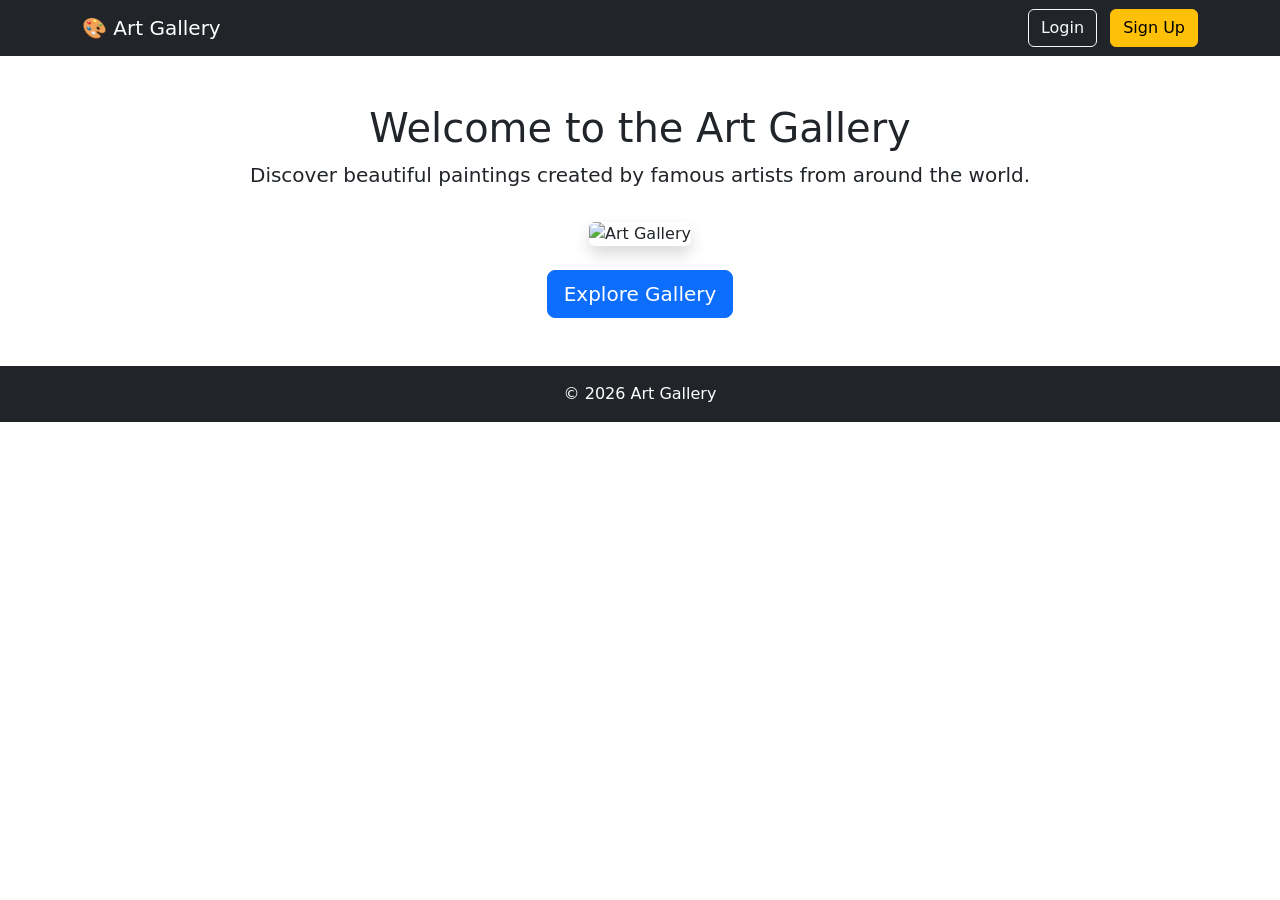
==== index.html @ a52906de "ArtGallery Web Assignment" ====
<!DOCTYPE html>
<html lang="en">
<head>
    <meta charset="UTF-8">
    <meta name="viewport" content="width=device-width, initial-scale=1.0">
    <title>Art Gallery</title>

    <link href="https://cdn.jsdelivr.net/npm/bootstrap@5.3.3/dist/css/bootstrap.min.css" rel="stylesheet">

    <link rel="stylesheet" href="css/style.css">
</head>
<body>

<nav class="navbar navbar-expand-lg navbar-dark bg-dark">
    <div class="container">
        <a class="navbar-brand" href="#">🎨 Art Gallery</a>

        <div>
            <a href="login.html" class="btn btn-outline-light me-2">Login</a>
            <a href="signup.html" class="btn btn-warning">Sign Up</a>
        </div>
    </div>
</nav>

<div class="container text-center mt-5">
    <h1>Welcome to the Art Gallery</h1>
    <p class="lead">
        Discover beautiful paintings created by famous artists from around the world.
    </p>

    <img src="https://images.unsplash.com/photo-1547891654-e66ed7ebb968?w=900"
         class="img-fluid rounded shadow mt-3"
         alt="Art Gallery">

    <br><br>

    <a href="gallery.html" class="btn btn-primary btn-lg">
        Explore Gallery
    </a>
</div>

<footer class="bg-dark text-white text-center p-3 mt-5">
    © 2026 Art Gallery
</footer>

</body>
</html>
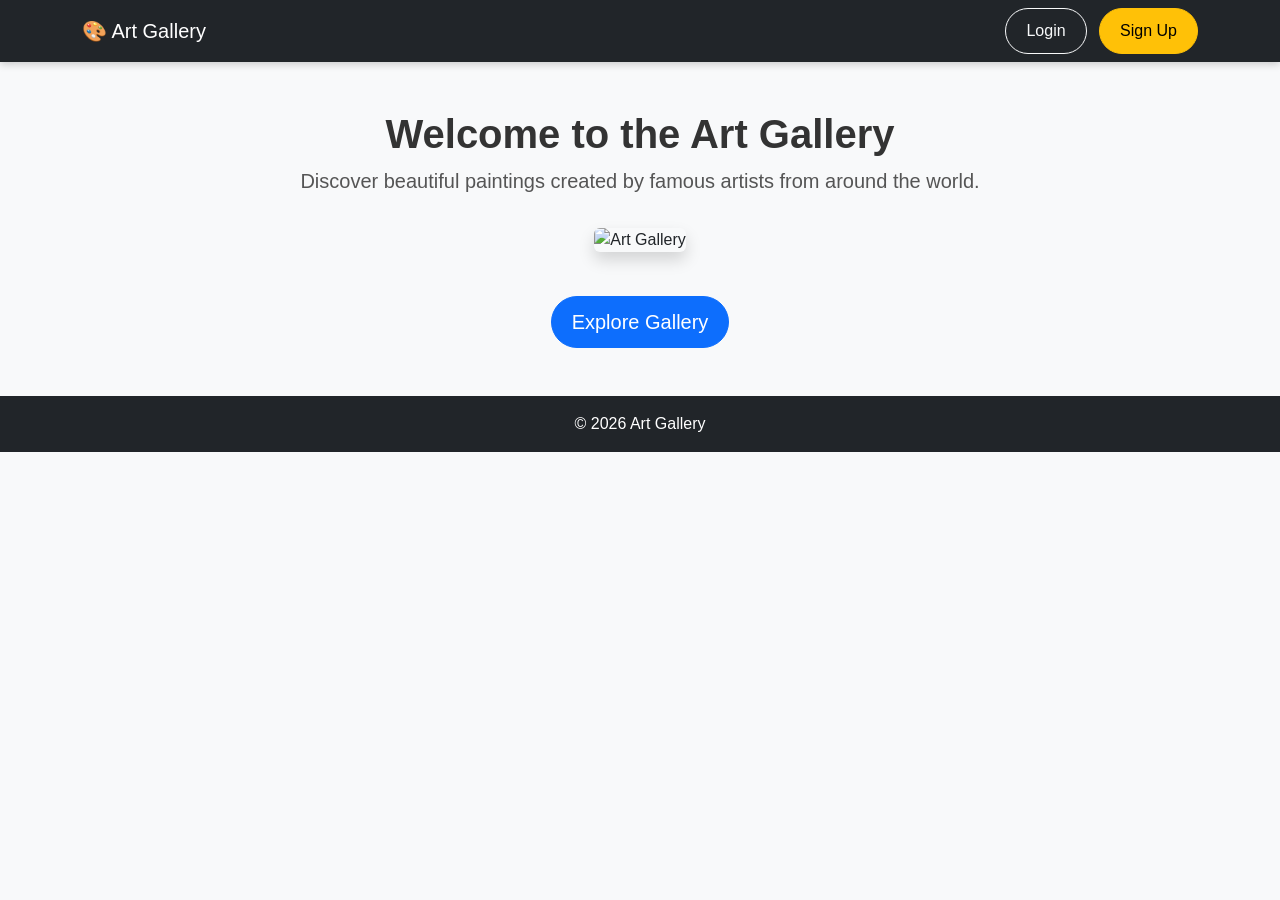
==== commit 7f67ac3a: "Update index.html" ====
--- a/index.html
+++ b/index.html
@@ -7,7 +7,7 @@
 
     <link href="https://cdn.jsdelivr.net/npm/bootstrap@5.3.3/dist/css/bootstrap.min.css" rel="stylesheet">
 
-    <link rel="stylesheet" href="css/style.css">
+     <link rel="stylesheet" href="style.css">
 </head>
 <body>
 
@@ -44,4 +44,4 @@
 </footer>
 
 </body>
-</html>+</html>
--- a/style.css
+++ b/style.css
@@ -0,0 +1,91 @@
+/* General */
+body {
+    background-color: #f8f9fa;
+    font-family: Arial, Helvetica, sans-serif;
+    margin: 0;
+    padding: 0;
+}
+
+/* Navbar */
+.navbar {
+    box-shadow: 0 2px 8px rgba(0,0,0,0.2);
+}
+
+/* Headings */
+h1, h2, h3, h4 {
+    color: #333;
+    font-weight: bold;
+}
+
+/* Paragraph */
+p {
+    color: #555;
+    font-size: 16px;
+}
+
+/* Cards */
+.card {
+    border: none;
+    border-radius: 12px;
+    transition: 0.3s;
+}
+
+.card:hover {
+    transform: translateY(-8px);
+    box-shadow: 0 10px 20px rgba(0,0,0,0.3);
+}
+
+/* Card Images */
+.card img {
+    height: 250px;
+    object-fit: cover;
+    border-radius: 12px 12px 0 0;
+}
+
+/* Buttons */
+.btn {
+    border-radius: 30px;
+    padding: 10px 20px;
+    transition: 0.3s;
+}
+
+.btn:hover {
+    transform: scale(1.05);
+}
+
+/* Large Images */
+.img-fluid {
+    border-radius: 10px;
+    margin-top: 20px;
+    margin-bottom: 20px;
+}
+
+/* Login & Signup Cards */
+.card-header {
+    font-size: 24px;
+    font-weight: bold;
+}
+
+/* Footer */
+footer {
+    background-color: #212529;
+    color: white;
+    text-align: center;
+    padding: 15px;
+    margin-top: 40px;
+}
+
+/* Responsive */
+@media (max-width: 768px) {
+    h1 {
+        font-size: 30px;
+    }
+
+    h2 {
+        font-size: 26px;
+    }
+
+    .card img {
+        height: 200px;
+    }
+}
